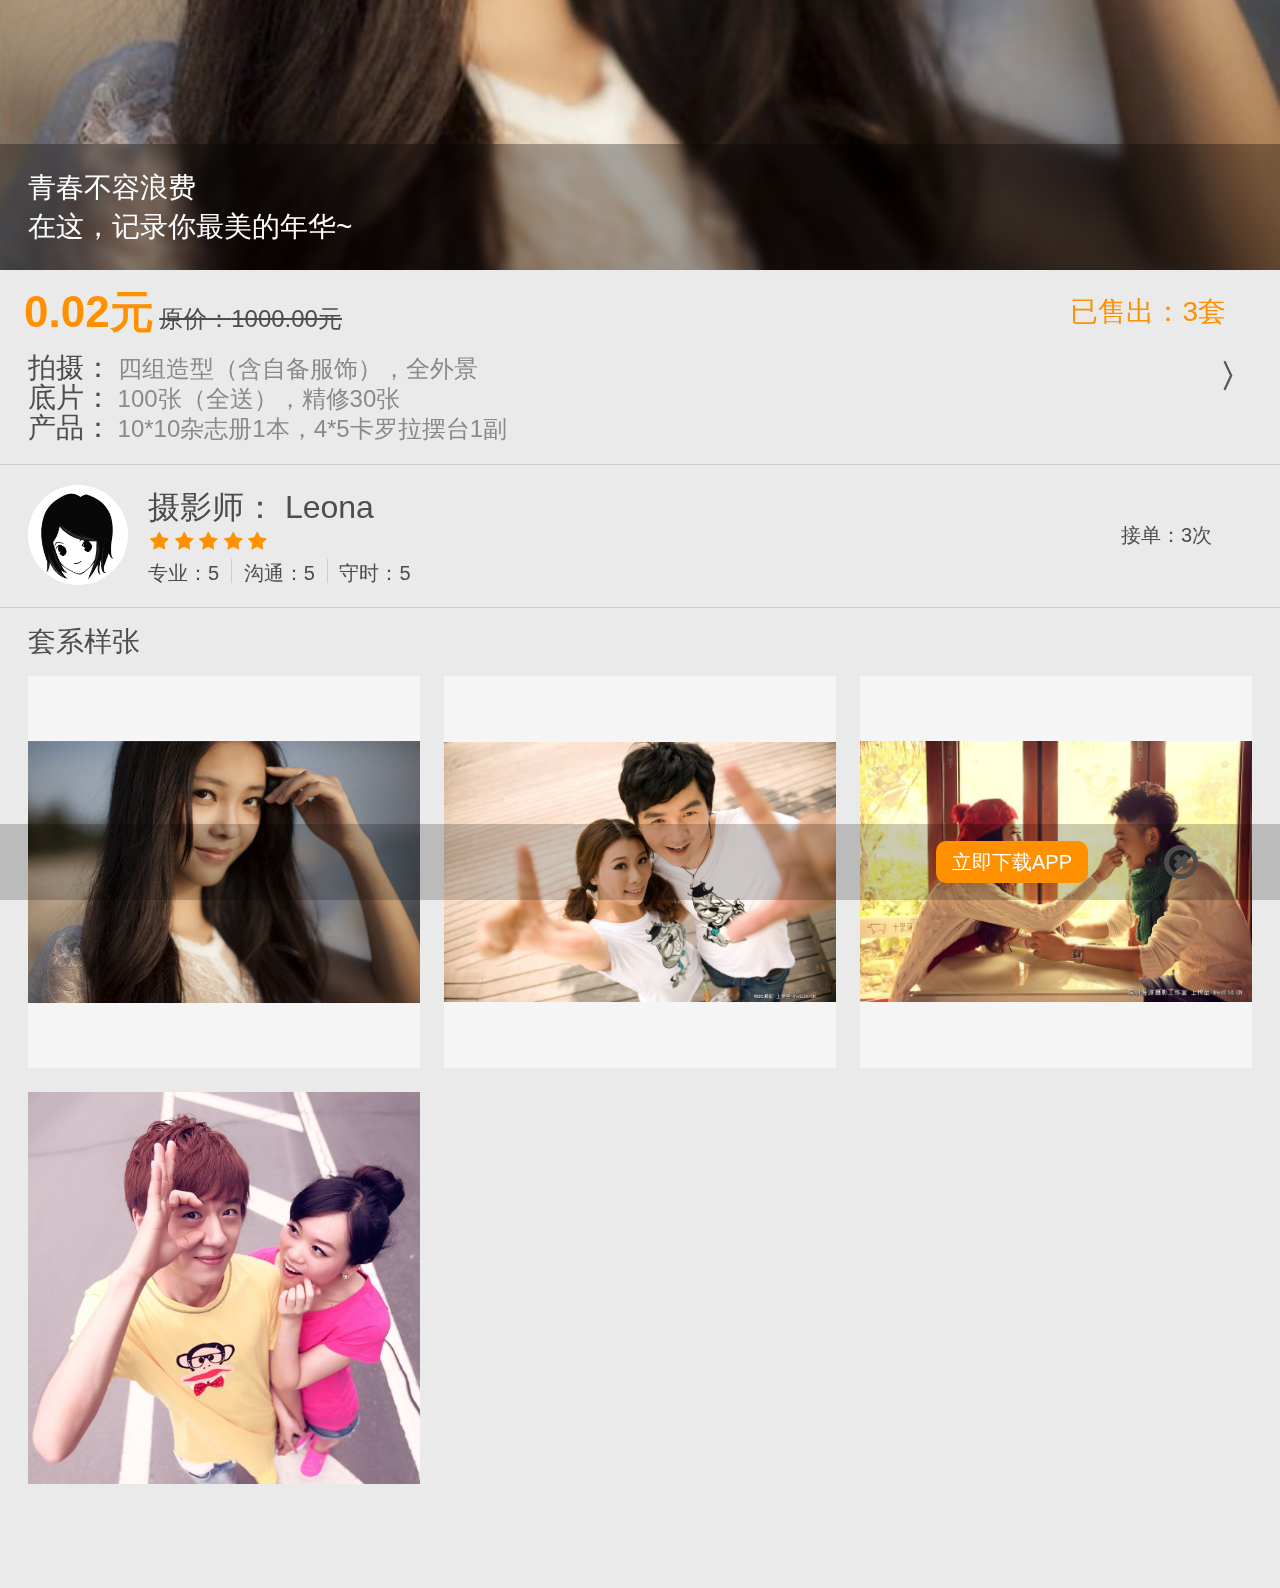
==== index.html @ 9addf734 "Add files" ====
<!doctype html>
<html>
<head>
    <meta charset="utf-8">
    <meta http-equiv="X-UA-Compatible" content="IE=edge,chrome=1">
    <meta name="viewport" content="width=device-width,initial-scale=1.0,user-scalable=no">
    <title>青春不容浪费，来美社，记录你最美的年华</title>
    <link rel="stylesheet" type="text/css" href="static/css/app.css">
    <link rel="stylesheet" type="text/css" href="static/css/mayicon.css">
</head>
<body>
	<div style="display:none;">
		<img src="static/img/app_logo.png">
	</div>
	<div class="page">
		<div class="header">
			<img src="static/img/3.jpg" class="img-place-hold">
			<img src="static/img/3.jpg" class="header-img">
			<div class="header-title">
				<span>青春不容浪费</span>
				</br>
				<span>在这，记录你最美的年华~</span>
				<img src="static/img/3.jpg" class="header-img blur">
			</div>
		</div>
		<div class="price-container">
			<span class="price" id="js_price">0.02元</span>
			<span class="pre-price">原价：<span id="js_pre_price">1000.00</span>元</span>
			<span class="s-count">已售出：<span id="js_s_count">3</span>套</span>
		</div>
		<div class="wrapper expand">
			<div>
				<span class="t-title">拍摄：</span>
				<span class="t-content">四组造型（含自备服饰），全外景</span>
			</div>
			<div>
				<span class="t-title">底片：</span>
				<span class="t-content">100张（全送），精修30张</span>
			</div>
			<div>
				<span class="t-title">产品：</span>
				<span class="t-content">10*10杂志册1本，4*5卡罗拉摆台1副</span>
			</div>
		</div>
		<div class="wrapper">
			<div class="m-logo">
				<img src="static/img/user.jpg">
			</div>
			<div class="m-describe-container">
				<div class="m-id">
					<span>摄影师：</span>
					<span>Leona</span>
				</div>
				<div class="m-level">
					<i class="icon-star"></i>
					<i class="icon-star"></i>
					<i class="icon-star"></i>
					<i class="icon-star"></i>
					<i class="icon-star"></i>
				</div>
				<div class="m-describe">
					<span>专业：</span><span>5</span><span class="separate"></span>
					<span>沟通：</span><span>5</span><span class="separate"></span>
					<span>守时：</span><span>5</span>
				</div>
			</div>
			<div class="m-count">
				<span>接单：</span><span>3</span><span>次</span>
			</div>
		</div>
		<div class="overview-container">
			<div class="overview-title">套系样张</div>
			<div id="overview_list" class="overview-list">
				<div class="overview-item"><img class="intense" src="static/img/3.jpg"></div>
				<div class="overview-item"><img class="intense" src="static/img/4.jpg"></div>
				<div class="overview-item"><img class="intense" src="static/img/5.jpg"></div>
				<div class="overview-item"><img class="intense" src="static/img/6.jpg"></div>
			</div>
		</div>
	</div>
	<div class="page-bottom">
		<a class="down-btn">
			<span>立即下载APP</span>
		</a>
		<a class="close-btn">
			<i class="icon-times-circle-o"></i>
		</a>
	</div>
	<script type="text/javascript" src="static/js/zepto.min.js"></script>
	<script type="text/javascript" src="static/js/intense.min.js"></script>
	<script>
		$(document).ready(function() {
			var imgs = document.querySelectorAll('.intense');
    		Intense( imgs );
		});
	</script>
</body>
</html>
---- static/css/app.css ----
html,
body {
  padding: 0;
  min-height: 100%;
  width: 100%;
}
html{
  font-size: 62.5%;
}
@media only screen and (min-width:  481px){
  html{
    font-size: 94% !important;
  }
}
@media only screen and (min-width:  561px){
  html{
    font-size: 109% !important;
  }
}
@media only screen and (min-width:  641px){
  html{
    font-size: 125% !important;
  }
}
body {
  font-family: 'Helvetica Neue', Helvetica, Arial, sans-serif;
  line-height: 1.4em;
  background: #eaeaea;
  color: #4d4d4d;
  margin: 0 auto;
  -webkit-font-smoothing: antialiased;
  -moz-font-smoothing: antialiased;
  -ms-font-smoothing: antialiased;
  -o-font-smoothing: antialiased;
  font-smoothing: antialiased;
}
.page{
  padding-bottom: 3rem;
}
.header{
  position: relative;
  /*max-height: 35vh;
  margin-top: -5vh;*/
  max-height: 30vh;
  overflow: hidden;
}
  .header img{
    display: block;
    width: 100%;
  }
  .header-img{
    position: absolute;
    left: 0;
    bottom: -25px;
    z-index: -1;
  }
  .img-place-hold{
    visibility: hidden;
  }
  .header-title{
    position: absolute;
    bottom: 0;
    left: 0;
    right: 0;
    padding: 1.2rem 1.4rem;
    height: auto;
    background-color: rgba(0,0,0,0.3);
    color: #fff;
    font-size: 1.4rem;
    line-height: 1.4;
    overflow: hidden;
  }
  .blur{
    -webkit-transform: translateZ(0);
    transform: translateZ(0);
    -webkit-filter: blur(5px);
    -moz-filter: blur(5px);
    filter: blur(5px);
    filter: progid:DXImageTransform.Microsoft.Blur(PixelRadius=5, MakeShadow=false);
  }
.price-container{
  padding: 1.4rem 1.2rem 0;
}
  .price-container > *{
    display: inline-block;
  }
  .price{
    font-size: 2.2rem;
    font-weight: bold;
    color: rgb(255, 145, 0);
  }
  .pre-price{
    font-size: 1.2rem;
    text-decoration: line-through;
  }
  .s-count{
    font-size: 1.4rem;
    margin-right: 1.5rem;
    float: right;
    color: rgb(255, 145, 0);
  }
.wrapper{
  padding: 1rem 1.4rem;
  border-bottom: 1px solid #ccc;
  overflow: hidden;
}
.expand{
  position: relative;
  cursor: pointer;
}
  .expand:after{
    content: '〉';
    display: block;
    color: #555;
    font-size: 1.6rem;
    font-weight: bold;
    position: absolute;
    right: 1.4rem;
    top: 1.4rem;
  }
  .t-title{
    font-size: 1.4rem;
  }
  .t-content{
    color: #8a8a8a;
    font-size: 1.2rem;
  }
  .m-logo{
    width: 5rem;
    height: 5rem;
    border-radius: 2.5rem;
    overflow: hidden;
    float: left;
  }
    .m-logo img{
      width: 100%;
    }
    .m-describe-container{
      padding: 0 1rem;
      float: left;
    }
  .m-id{
    font-size: 1.6rem;
    padding: 0.4rem 0;
  }
  .m-level{
    padding: 0 2px;
    height: 1.5rem;
    max-height: 1.5rem;
    color: rgb(255, 145, 0);
  }
  .separate{
    display: inline-block;
    width: 1px;
    height: 1.2rem;
    margin: 0 0.3rem 0 0.6rem;
    background-color: #ccc;
    vertical-align: top;
  }
  .m-count{
    position: absolute !important;
    padding-right: 2rem;
    right: 1.4rem;
    height: 5rem;      
  }
  .m-count.expand:after{
    right: 0;
    top: 50%;
    -webkit-transform:translateY(-50%);
    -moz-transform:translateY(-50%);
    -o-transform:translateY(-50%);
    transform:translateY(-50%);
  }
  .m-count span{
    line-height: 5rem;
  }
.overview-container{
  padding: 1rem 1.4rem;
}
  .overview-title{
    padding-bottom: 1rem;
    font-size: 1.4rem;
  }
  .overview-list{
    overflow: hidden;
  }
    .overview-item{
      overflow: hidden;
      float: left;
      width: 32%;
      margin-right: 2%;
      margin-bottom: 2%;
      padding: 16% 0;
      position: relative;
      background-color: rgba(255,255,255,0.5);
    }
      .overview-item img{
        position: absolute;
        top: 0;
        left: 0;
        bottom: 0;
        right: 0;
        margin: auto;
        width: 100%;
      }
    .overview-item:nth-child(3n){
      margin-right: 0;
    }
.page-bottom{
  position: fixed;
  bottom: 0;
  left: 0;
  width: 100%;
  height: 3.8rem;
  line-height: 3.8rem;
  background-color: rgba(0,0,0,0.2);
}
  .down-btn{
    display: block;
    height: 100%;
    top: 0;
    position: absolute;
    left: 56%;
    right: 15%;
    cursor: pointer;
    text-align: right;
  }
    .down-btn span{
      padding: 0.5rem 0.8rem;
      border-radius: 0.5rem;
      color: #fff;
      background-color: rgb(255, 145, 0);
    }
  .close-btn{
    display: block;
    height: 100%;
    top: 0;
    position: absolute;
    left: 85%;
    right: 0;
    cursor: pointer;
    text-align: center;
  }
    .close-btn i{
      font-size: 2rem;
      line-height: inherit;
    }
---- static/css/mayicon.css ----
@font-face {
	font-family: 'mayicon';
	src:url('fonts/mayicon.eot?-gl87wh');
	src:url('fonts/mayicon.eot?#iefix-gl87wh') format('embedded-opentype'),
		url('fonts/mayicon.ttf?-gl87wh') format('truetype'),
		url('fonts/mayicon.woff?-gl87wh') format('woff'),
		url('fonts/mayicon.svg?-gl87wh#mayicon') format('svg');
	font-weight: normal;
	font-style: normal;
}

[class^="icon-"], [class*=" icon-"] {
	font-family: 'mayicon';
	speak: none;
	font-style: normal;
	font-weight: normal;
	font-variant: normal;
	text-transform: none;
	line-height: 1;

	/* Better Font Rendering =========== */
	-webkit-font-smoothing: antialiased;
	-moz-osx-font-smoothing: grayscale;
}

.icon-star:before {
	content: "\f005";
}
.icon-star-o:before {
	content: "\f006";
}
.icon-times-circle-o:before {
	content: "\f05c";
}
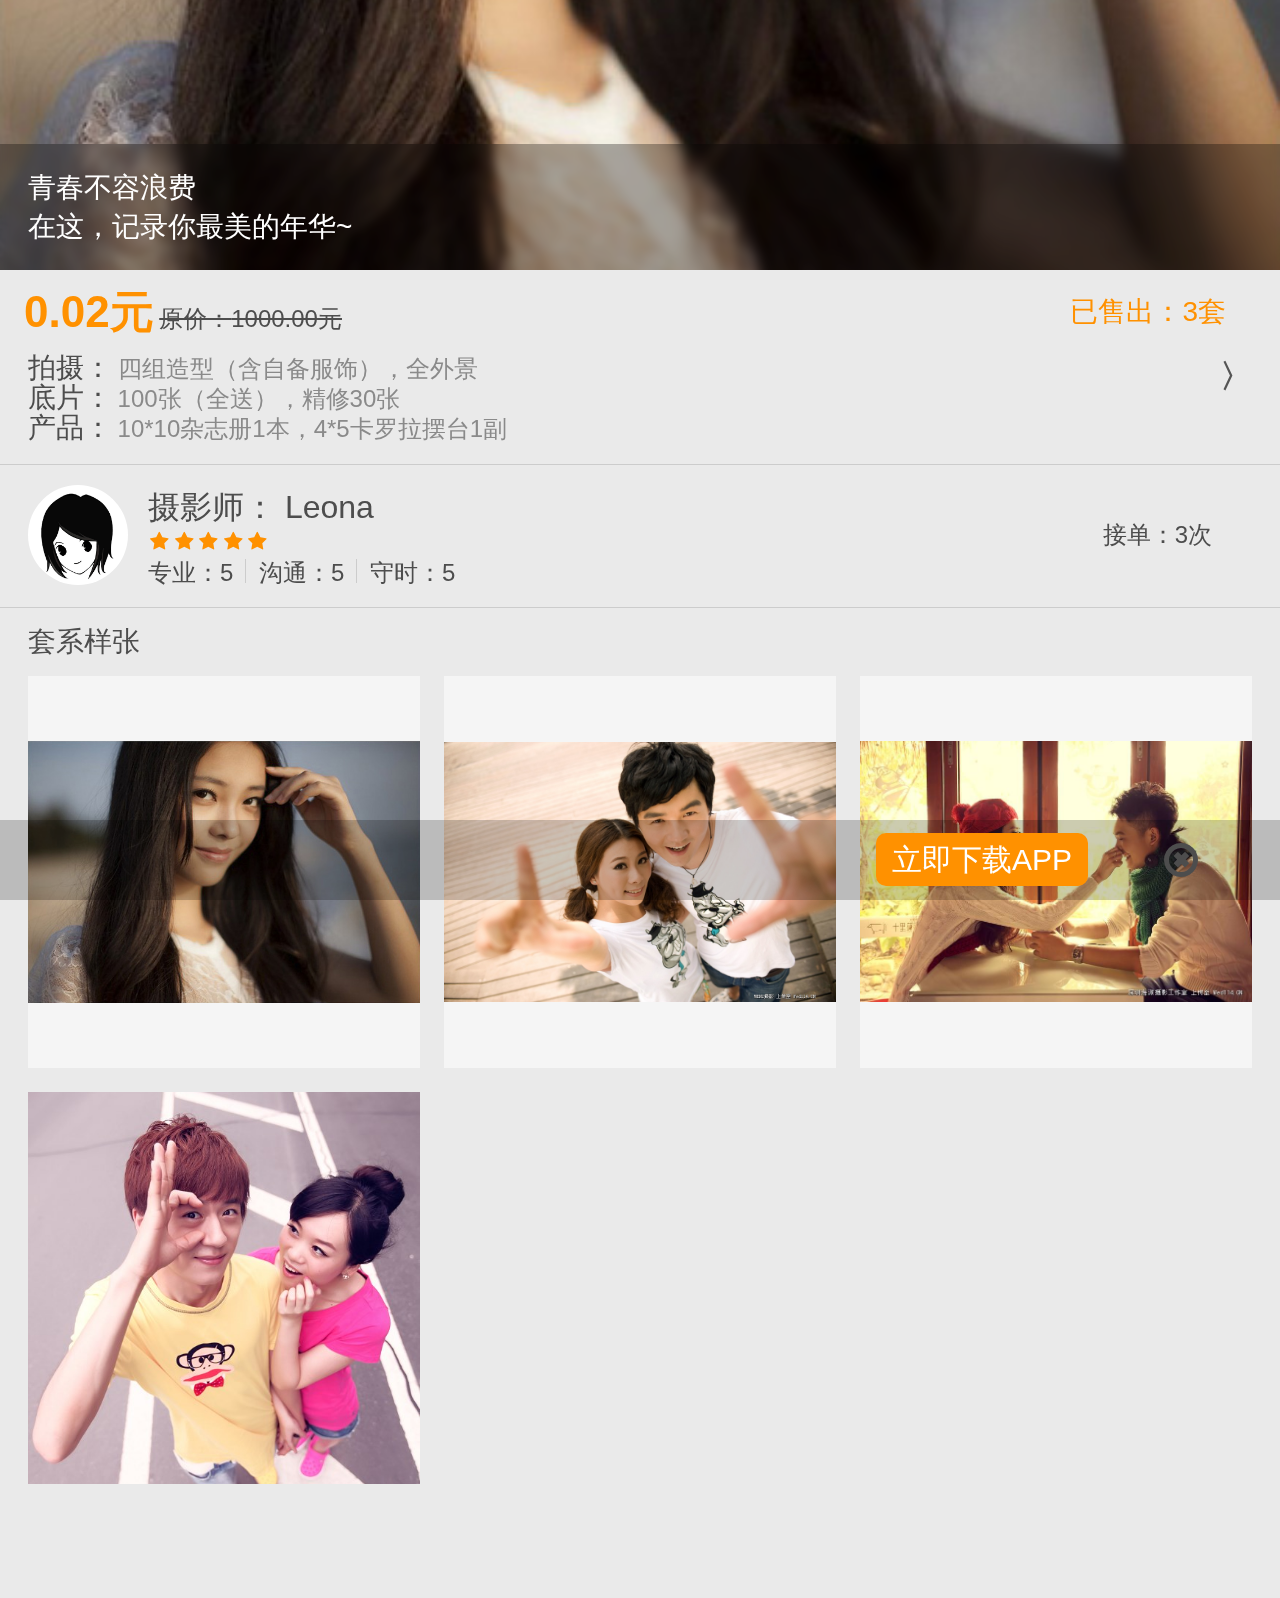
==== commit 9a90e717: "mod js & css" ====
--- a/index.html
+++ b/index.html
@@ -10,7 +10,7 @@
 </head>
 <body>
 	<div style="display:none;">
-		<img src="static/img/app_logo.png">
+		<img src="static/img/app-logo.jpg">
 	</div>
 	<div class="page">
 		<div class="header">
@@ -86,12 +86,27 @@
 			<i class="icon-times-circle-o"></i>
 		</a>
 	</div>
+	<div class="mask">
+	</div>
 	<script type="text/javascript" src="static/js/zepto.min.js"></script>
 	<script type="text/javascript" src="static/js/intense.min.js"></script>
 	<script>
 		$(document).ready(function() {
 			var imgs = document.querySelectorAll('.intense');
     		Intense( imgs );
+    		var downBtn = $(".down-btn");
+    		var closeBtn = $(".close-btn");
+    		var mask = $(".mask");
+    		var pageBottom = $(".page-bottom");
+    		downBtn.click(function(event) {
+    			mask.addClass('shown');
+    		});
+    		mask.click(function(event) {
+    			$(this).removeClass('shown');
+    		});
+    		closeBtn.click(function(event) {
+    			pageBottom.addClass('hidden');
+    		});
 		});
 	</script>
 </body>
--- a/static/css/app.css
+++ b/static/css/app.css
@@ -35,7 +35,7 @@
   font-smoothing: antialiased;
 }
 .page{
-  padding-bottom: 3rem;
+  padding-bottom: 3.5rem;
 }
 .header{
   position: relative;
@@ -157,11 +157,15 @@
     background-color: #ccc;
     vertical-align: top;
   }
+  .m-describe{
+    font-size: 1.2rem;
+  }
   .m-count{
     position: absolute !important;
     padding-right: 2rem;
     right: 1.4rem;
-    height: 5rem;      
+    height: 5rem;   
+    font-size: 1.2rem;   
   }
   .m-count.expand:after{
     right: 0;
@@ -211,19 +215,26 @@
   bottom: 0;
   left: 0;
   width: 100%;
-  height: 3.8rem;
-  line-height: 3.8rem;
+  height: 4rem;
+  line-height: 4rem;
   background-color: rgba(0,0,0,0.2);
-}
+  font-size: 1.5rem;
+}
+.page-bottom.hidden{
+  display: none;
+}
+  a{
+    outline: none !important;
+  }
   .down-btn{
     display: block;
     height: 100%;
     top: 0;
     position: absolute;
-    left: 56%;
     right: 15%;
     cursor: pointer;
     text-align: right;
+    outline: none !important;
   }
     .down-btn span{
       padding: 0.5rem 0.8rem;
@@ -240,8 +251,22 @@
     right: 0;
     cursor: pointer;
     text-align: center;
+    outline: none !important;
   }
     .close-btn i{
       font-size: 2rem;
       line-height: inherit;
     }
+.mask{
+  display: none;
+  position: fixed;
+  top: 0;
+  bottom: 0;
+  left: 0;
+  right: 0;
+  z-index: 99;
+  background-color: rgba(0,0,0,0.7);
+}
+.mask.shown{
+  display: block;
+}
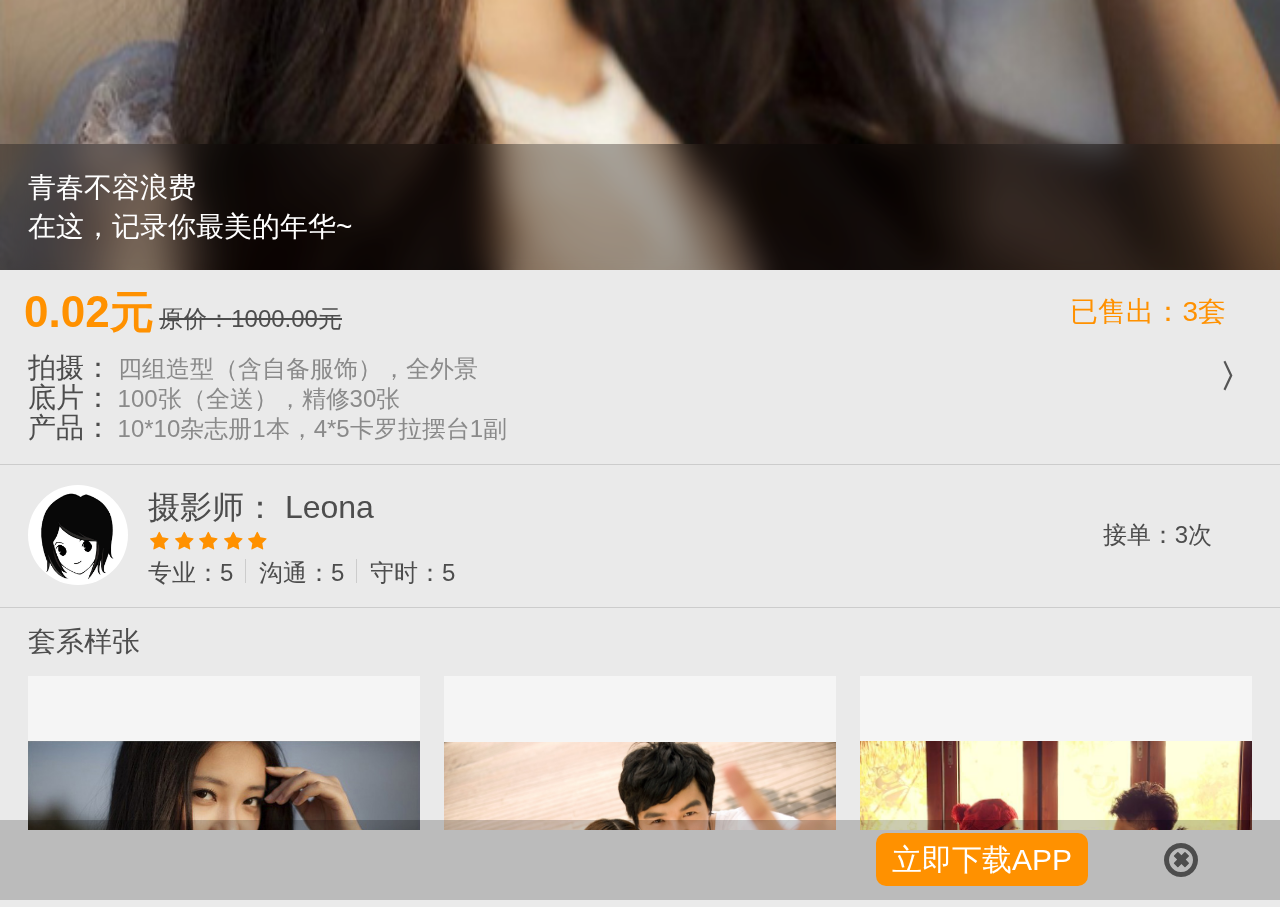
==== commit ed81dd53: "mod css" ====
--- a/static/css/app.css
+++ b/static/css/app.css
@@ -35,7 +35,13 @@
   font-smoothing: antialiased;
 }
 .page{
-  padding-bottom: 3.5rem;
+  /*padding-bottom: 3.5rem;*/
+  position: absolute;
+  width: 100%;
+  left: 0;
+  top: 0;
+  bottom: 3.5rem;
+  overflow: auto;
 }
 .header{
   position: relative;
@@ -73,10 +79,10 @@
   .blur{
     -webkit-transform: translateZ(0);
     transform: translateZ(0);
-    -webkit-filter: blur(5px);
-    -moz-filter: blur(5px);
-    filter: blur(5px);
-    filter: progid:DXImageTransform.Microsoft.Blur(PixelRadius=5, MakeShadow=false);
+    -webkit-filter: blur(15px);
+    -moz-filter: blur(15px);
+    filter: blur(15px);   
+    filter: progid:DXImageTransform.Microsoft.Blur(PixelRadius=15, MakeShadow=false);
   }
 .price-container{
   padding: 1.4rem 1.2rem 0;
@@ -211,7 +217,8 @@
       margin-right: 0;
     }
 .page-bottom{
-  position: fixed;
+  /*position: fixed;*/
+  position: absolute;
   bottom: 0;
   left: 0;
   width: 100%;
@@ -235,6 +242,7 @@
     cursor: pointer;
     text-align: right;
     outline: none !important;
+    border: none !important;
   }
     .down-btn span{
       padding: 0.5rem 0.8rem;
@@ -252,6 +260,7 @@
     cursor: pointer;
     text-align: center;
     outline: none !important;
+    border: none !important;
   }
     .close-btn i{
       font-size: 2rem;
